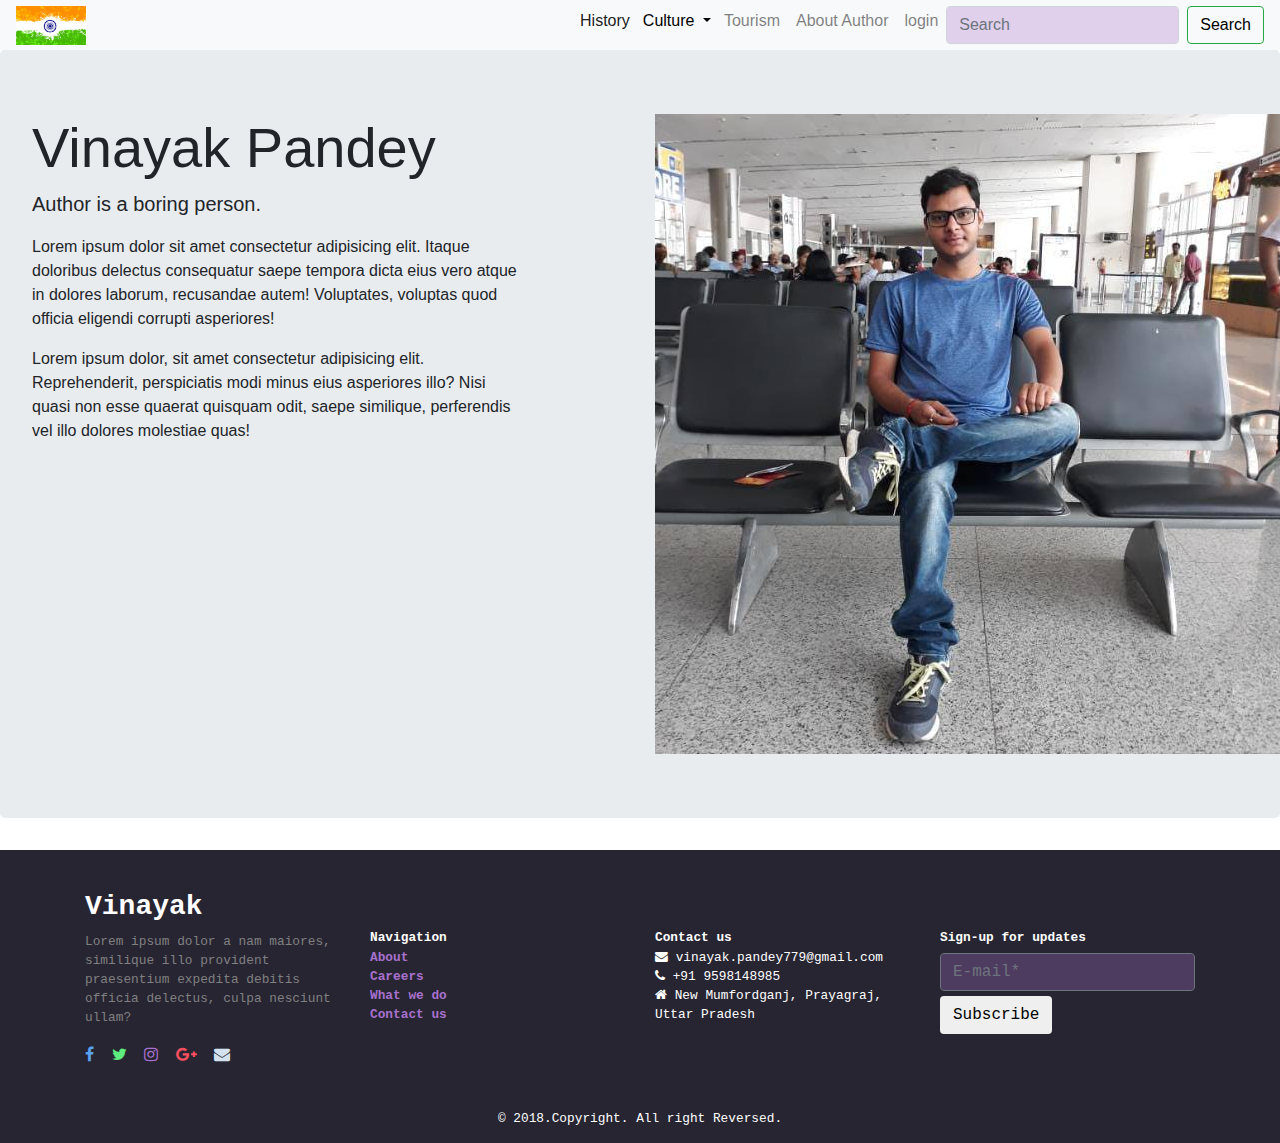
==== about.html @ 8d81da7f "files added" ====
<!DOCTYPE html>
<html lang="en">
<head>
<meta charset="UTF-8">
<meta name="viewport" content="width=device-width, initial-scale=1.0">
<meta http-equiv="X-UA-Compatible" content="ie=edge">
<link rel="stylesheet" href="https://maxcdn.bootstrapcdn.com/bootstrap/4.0.0/css/bootstrap.min.css">
<link rel="stylesheet" href="https://cdnjs.cloudflare.com/ajax/libs/font-awesome/4.7.0/css/font-awesome.css">
<link href="https://fonts.googleapis.com/css?family=Great+Vibes" rel="stylesheet">
<link href="https://fonts.googleapis.com/css?family=Great+Vibes|Merienda+One" rel="stylesheet">
<link rel="stylesheet" href="css/style.css">
<title>About author</title>
</head>
<body>


<!--navbar-->

<nav class="navbar navbar-expand-md sticky-top navbar-light bg-light">
  <button class="navbar-toggler " type="button" data-toggle="collapse" data-target="#navbarTogglerDemo03" aria-controls="navbarTogglerDemo03" aria-expanded="false" aria-label="Toggle navigation">
    <span class="navbar-toggler-icon"></span>
  </button>
  <a class="navbar-brand" href="index.html"></a>

  <div class="collapse navbar-collapse" id="navbarTogglerDemo03">
    <ul class="navbar-nav ml-sm-auto">
      <li class="nav-item active navbar-nav">
        <a class="nav-link" href="history.html">History <span class="sr-only">(current)</span></a>
      </li>
      <li class="navbar-nav nav-item">
          <div class="dropdown ">
              <button class="btn btn-secondary dropdown-toggle" type="button" id="dropdownMenu2" data-toggle="dropdown" aria-haspopup="true" aria-expanded="false">
                Culture
              </button>
              <div class="dropdown-menu" aria-labelledby="dropdownMenu2">
                <button class="dropdown-item" type="button">Art & Culture</button>
                <button class="dropdown-item" type="button">Literature</button>
                <button class="dropdown-item" type="button">Cuisine</button>
                <button class="dropdown-item" type="button">Clothing</button>
              </div>
            </div>
      </li>
      <li class="nav-item navbar-nav">
        <a class="nav-link" href="tourism.html">Tourism</a>
      </li>
      <li class="nav-item navbar-nav">
          <a class="nav-link" href="about.html">About Author</a>
      </li>
      <li class="nav-item navbar-nav">
          <a class="nav-link" href="login.html">login</a>
      </li>
      
    <li>
    <form class="form-inline my-2 my-lg-0">
      <input class="form-control mr-sm-2" type="search" placeholder="Search" aria-label="Search">
      <button class="btn btn-outline-success my-2 my-sm-0" type="submit">Search</button>
    </form>
    </li>
    </ul>
  </div>
</nav>
        <section class="jumbotron">
            <div class="row">
                <div class="col-md-5">
                    <h1 class="display-4">Vinayak Pandey</h1>
                    <p class="lead">Author is a boring person.</p>
                    <p>Lorem ipsum dolor sit amet consectetur adipisicing elit. Itaque doloribus delectus consequatur saepe tempora dicta eius vero atque in dolores laborum, recusandae autem! Voluptates, voluptas quod officia eligendi corrupti asperiores!</p>
                    <p>Lorem ipsum dolor, sit amet consectetur adipisicing elit. Reprehenderit, perspiciatis modi minus eius asperiores illo? Nisi quasi non esse quaerat quisquam odit, saepe similique, perferendis vel illo dolores molestiae quas!</p>
                </div>
                <div class="offset-md-1 col-md-5">
                    <img src="img/author.jpg" class="img-responsive " alt="no image" >
                    
                </div>
            </div>    
        </section>


































        <!--footer-->


<footer id="footer-main">
    <div class="container">
      <div class="row">
          <div class="col-sm-3">
            <h3><b><a id="bd">Vinayak</a></b></h3> 
            <p style="color: grey">Lorem ipsum dolor a nam maiores, similique illo provident praesentium expedita debitis officia delectus, culpa nesciunt ullam?</p>
            <ul class="social-plugin">
              <li class="list-inline-item"><a href="https://www.facebook.com/riteshpandey7" style="color:blue"><i class="fa fa-facebook"></i></a></li>
              <li class="list-inline-item"><a href="https://twitter.com/riteshpandey779"><i class="fa fa-twitter"></i></a></li>
              <li class="list-inline-item"><a href=""><i class="fa fa-instagram"></i></a></li>
              <li class="list-inline-item"><a href="https://www.instagram.com/riteshpandey779/"><i class="fa fa-google-plus"></i></a></li>
              <li class="list-inline-item"><a href="https://mail.google.com/mail/?view=cm&fs=1&to=vinayak.pandey779@gmail.com&su=&body=" target="_blank"><i class="fa fa-envelope"></i></a></li>
            </ul>
          </div>
        
        <div class="col-sm-3" id="fnav" ></br></br>
            <ul><b> <h7>Navigation</h7></br>
                <li><a href="about.html">About</a></li>
                <li><a href="about.html">Careers</a></li>
                <li><a href="about.html">What we do</a></li>
                <li><a href="about.html">Contact us</a></li></b>
        </div>
        <div class="col-sm-3">
          <ul></br></br><b>
              <li><h7>Contact us</h7></li></b>
              <li><span class="fa fa-envelope"></span> vinayak.pandey779@gmail.com</li>
              <li><span class="fa fa-phone"></span> +91 9598148985</li>
              <li><span class="fa fa-home"></span> New Mumfordganj, Prayagraj, Uttar Pradesh</li>
              
              
              
          </ul>
        </div>
        <div class="col-sm-3"></br></br><b>
            <h7>Sign-up for updates</h7></b></br>
            <input type="text" class="form-control btn-outline-secondary" id="ffrm" placeholder="E-mail*">
            <button type="button" class="btn" id="fbtn">Subscribe</button>
        </div>
      <hr/>
        <div class="col-md-12 text-center">© 2018.Copyright. All right Reversed.</div>
      </div>
      
    </div>
  </footer>
    
    
    
    
    
    
    
    
    
    
    
    
    
    
    
    
    
    
    <script src="https://cdnjs.cloudflare.com/ajax/libs/jquery/3.3.1/jquery.slim.min.js"></script>
    <script src="https://cdnjs.cloudflare.com/ajax/libs/popper.js/1.13.0/umd/popper.min.js"></script>
    <script src="https://cdnjs.cloudflare.com/ajax/libs/twitter-bootstrap/4.0.0/js/bootstrap.min.js"></script>
    </body>
    </html>
---- css/style.css ----
html {
    background: palegreen;
}


body{
    width: 100%;
    height:100%;
}
#dropdownMenu2{
    
    padding: 6px 5px;
    border-width: 0px;

}
#navbarTogglerDemo03 > form > input {
    
    padding: 6px 5px;
    margin-left: 8px;

}

.navbar-brand{
    background: url(../img/a.jpg) round no-repeat;
    width: 75px;
    height: 25px;
    padding-top: (-50px);
    margin-right: 0px;
    padding: 0px 0px;
    height: 39px;
    width: 70px;
}





.navbar {
    height: 50px;
    
}
.cover {
    background-size: cover;
    background: url(../img/india1.jpg) no-repeat top center;
    height: 100vh;
    color: white;
    display: flex;
    justify-content: center;
    align-items: flex-end;
    font-family: 'Merienda One', cursive;
    
}

.cover-caption p {
    text-align: right;
    margin-left: -21.875rem;
    font-size: 2rem;
    font-family: 'Great Vibes', cursive;
    font-size: 2.5;
}

.arousel-item{
    height: 500px;;
}

/*footer*/

#footer-main {
    background: rgb(39, 37, 50);
     color: white;
     font-size: 0.8rem;
     padding: 2.5rem;    
     text-align: left;
     font-family: 'Cutive Mono', monospace;
     list-style: none;
     text-decoration: none;
     
     
 }
 
 #footer-main ul {
     list-style: none;
     text-decoration-color: wheat;
     text-decoration-line: none;
     padding-left: 0px;
     
 }
 
 #footer-main > div > div > div.col-md-12.text-center {
     top: 25px;
 }
 
 a {
     color:rgba(168,113,206,1);
 }
 #footer-main > div > div > div:nth-child(1) > ul > li:nth-child(1) > a > i:hover {size: 50px;}
 #footer-main > div > div > div:nth-child(1) > ul {font-size: medium}
 #footer-main > div > div > div:nth-child(1) > ul > li:nth-child(2) > a > i{color: #5eec7e}
 #footer-main > div > div > div:nth-child(1) > ul > li:nth-child(1) > a > i{color: #5aa2ef}
 #footer-main > div > div > div:nth-child(1) > ul > li:nth-child(4) > a > i{color: #ff4f60}
 #footer-main > div > div > div:nth-child(1) > ul > li:nth-child(5) > a > i{color: #d4e1ef}
 #ffrm { margin: 5px 0px}
.form-control{
    background-color: rgba(168,113,206,0.3);
    margin: 5px 0px;
}
 
#tourismcvr {
    background: url(../img/tajj.jpg) no-repeat center center ;
    background-size: cover;
    margin-bottom: 7rem;
    height: 92vh;
    display: flex;
}

.table {
    border: solid black;
    
}

.btn {
    color: black;
}

.historycvr {
    background-size: cover;
    background: url(../img/a.jpg) no-repeat center center ;
}

#strugle {
    color: darkred;
}

#fighter{
    margin: 8rem 0;
}

.dropdown-toggle {
    background: transparent;
    margin-top: .125rem;
}



.coverl {
    background: url(../img/architecture.jpg) no-repeat center center;
    background-size: cover;
    height: 97.5vh;
    

    
}

.cover-captionl {
    background: rgba(0, 0, 0, 0.4);
   margin-top: 5.9375rem;
   margin-left: 28.125rem;
   margin-right: 28.125rem;
   padding: 3.125 1.875rem;
}

.placetovisit {
    margin-top: 6.25rem;
    margin-bottom: 6.25rem;
}
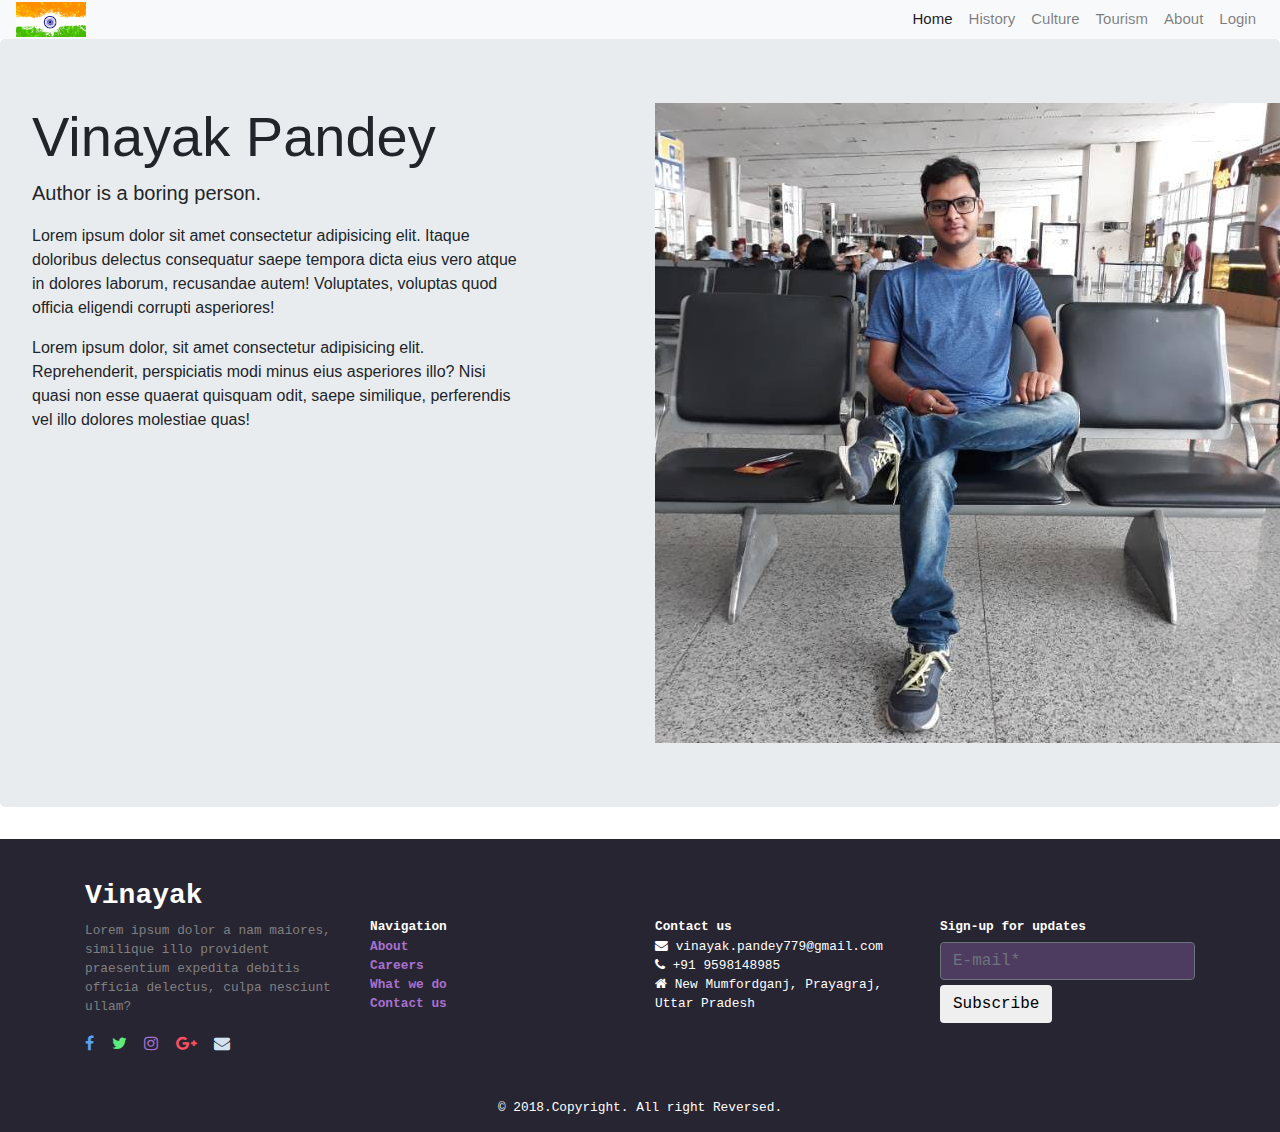
==== commit 2c78efa9: "css stylings" ====
--- a/about.html
+++ b/about.html
@@ -14,51 +14,53 @@
 <body>
 
 
-<!--navbar-->
 
-<nav class="navbar navbar-expand-md sticky-top navbar-light bg-light">
-  <button class="navbar-toggler " type="button" data-toggle="collapse" data-target="#navbarTogglerDemo03" aria-controls="navbarTogglerDemo03" aria-expanded="false" aria-label="Toggle navigation">
-    <span class="navbar-toggler-icon"></span>
-  </button>
-  <a class="navbar-brand" href="index.html"></a>
+  <!--navbar-->
+    <nav class=" navBar navbar navbar-expand-md sticky-top navbar-light bg-light">
+        <button class="navbar-toggler " type="button" data-toggle="collapse" data-target="#navbarTogglerDemo03"  aria-expanded="false" >
+          <span class="navbar-toggler-icon"></span>
+        </button>
+        <a class="navbar-brand" href="index.html"></a>
+      
+        <div class="collapse navbar-collapse" id="navbarTogglerDemo03">
+          <ul class="navbar-nav ml-sm-auto">
+              <li class="nav-item active navbar-nav ">
+                  <a class="nav-link" href="#" >Home <span class="sr-only">(current)</span></a>
+                </li>
+              <li class="nav-item navbar-nav">
+                  <a class="nav-link" href="history.html">History</a>
+              </li>
+            <!-- <li class="navbar-nav nav-item">
+                <div class="dropdown ">
+                    <button class="btn btn-secondary dropdown-toggle" type="button" id="dropdownMenu2" data-toggle="dropdown" aria-haspopup="true" aria-expanded="false">
+                      Culture
+                    </button>
+                    <div class="dropdown-menu" aria-labelledby="dropdownMenu2">
+                      <button class="dropdown-item" type="button">Art & Culture</button>
+                      <button class="dropdown-item" type="button">Literature</button>
+                      <button class="dropdown-item" type="button">Cuisine</button>
+                      <button class="dropdown-item" type="button">Clothing</button>
+                    </div>
+                  </div>
+            </li> -->
+            <li class="nav-item navbar-nav">
+                <a class="nav-link" href="tourism.html">Culture</a>
+              </li>
+            <li class="nav-item navbar-nav">
+              <a class="nav-link" href="tourism.html">Tourism</a>
+            </li>
+            <li class="nav-item navbar-nav">
+                <a class="nav-link" href="about.html">About</a>
+            </li>
+            <li class="nav-item navbar-nav">
+                <a class="nav-link" href="login.html">Login</a>
+            </li>
+          </ul>
+        </div>
+    </nav>
+  <!--/navbar-->
 
-  <div class="collapse navbar-collapse" id="navbarTogglerDemo03">
-    <ul class="navbar-nav ml-sm-auto">
-      <li class="nav-item active navbar-nav">
-        <a class="nav-link" href="history.html">History <span class="sr-only">(current)</span></a>
-      </li>
-      <li class="navbar-nav nav-item">
-          <div class="dropdown ">
-              <button class="btn btn-secondary dropdown-toggle" type="button" id="dropdownMenu2" data-toggle="dropdown" aria-haspopup="true" aria-expanded="false">
-                Culture
-              </button>
-              <div class="dropdown-menu" aria-labelledby="dropdownMenu2">
-                <button class="dropdown-item" type="button">Art & Culture</button>
-                <button class="dropdown-item" type="button">Literature</button>
-                <button class="dropdown-item" type="button">Cuisine</button>
-                <button class="dropdown-item" type="button">Clothing</button>
-              </div>
-            </div>
-      </li>
-      <li class="nav-item navbar-nav">
-        <a class="nav-link" href="tourism.html">Tourism</a>
-      </li>
-      <li class="nav-item navbar-nav">
-          <a class="nav-link" href="about.html">About Author</a>
-      </li>
-      <li class="nav-item navbar-nav">
-          <a class="nav-link" href="login.html">login</a>
-      </li>
-      
-    <li>
-    <form class="form-inline my-2 my-lg-0">
-      <input class="form-control mr-sm-2" type="search" placeholder="Search" aria-label="Search">
-      <button class="btn btn-outline-success my-2 my-sm-0" type="submit">Search</button>
-    </form>
-    </li>
-    </ul>
-  </div>
-</nav>
+
         <section class="jumbotron">
             <div class="row">
                 <div class="col-md-5">
--- a/css/style.css
+++ b/css/style.css
@@ -7,6 +7,15 @@
     width: 100%;
     height:100%;
 }
+
+.navBar {
+    height: 39px;
+    /* background-color: red; */
+    /* background-color:  rgb(11, 5, 19); */
+   color: white
+    
+}
+.navBar  a {font-size: 15px}
 #dropdownMenu2{
     
     padding: 6px 5px;
@@ -27,7 +36,7 @@
     padding-top: (-50px);
     margin-right: 0px;
     padding: 0px 0px;
-    height: 39px;
+    height: 35px;
     width: 70px;
 }
 
@@ -35,14 +44,11 @@
 
 
 
-.navbar {
-    height: 50px;
-    
-}
+
 .cover {
     background-size: cover;
-    background: url(../img/india1.jpg) no-repeat top center;
-    height: 100vh;
+    background: url(../img/india1.jpg) no-repeat top center ;
+    height: 101vh;
     color: white;
     display: flex;
     justify-content: center;
